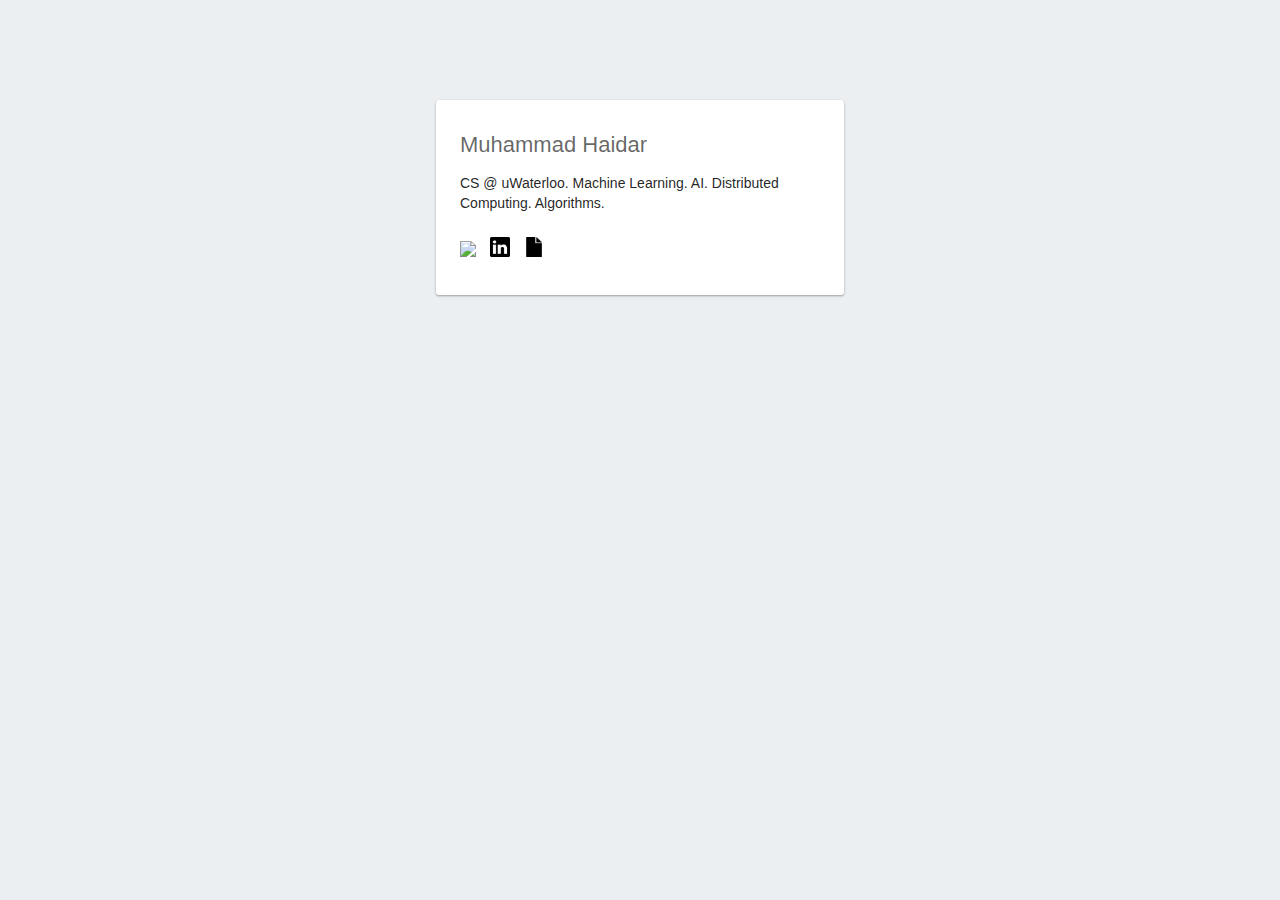
==== public/index.html @ 56cb484d "syntactically optimized css" ====
<!DOCTYPE html>
<html>
  <head>
    <link rel="stylesheet" type="text/css" href="stylesheet/main.css">
    <meta charset="utf-8">
    <meta name="viewport" content="width=device-width, initial-scale=1">
    <title>Muhammad Haidar</title>
  </head>
  <body>
    <div id="frontpage">
      <h1>Muhammad Haidar</h1>
      <p>CS @ uWaterloo. Machine Learning. AI. Distributed Computing. Algorithms.</p>
      <p id="links">
        <a href="http://github.com/distributed-intelligence"><img src="static/github.png"></a>
        <a href="http://linkedin.com/in/muhaidar"><img src="static/linkedin.png"></a>
        <a href="static/resume.pdf"><img src="static/file.png"></a>
        </p>
    </div>
  </body>
</html>
---- public/stylesheet/main.css ----
body { background: #ECEFF1; color: rgba(0,0,0,0.87); 
	font-family: Roboto, Helvetica, Arial, sans-serif; margin: 0; padding: 0; }

#frontpage { background: white; max-width: 360px; margin: 100px auto 16px; 
	padding: 32px 24px; border-radius: 3px; }

#frontpage { box-shadow: 0 1px 3px rgba(0,0,0,0.12), 0 1px 2px rgba(0,0,0,0.24); }

#frontpage h1 { font-size: 22px; font-weight: 300; color: rgba(0,0,0,0.6); margin: 0 0 16px;}

#frontpage p { line-height: 140%; margin: 16px 0 24px; font-size: 14px; }

#links { margin: 16px 0 0 !important; }

#links img { height: 20px; margin: 0 10px 0 0; }

@media (max-width: 600px) {
	body, #frontpage { margin-top: 0; background: white; box-shadow: none; }
    body { border-top: 16px solid #4169e1; }
}
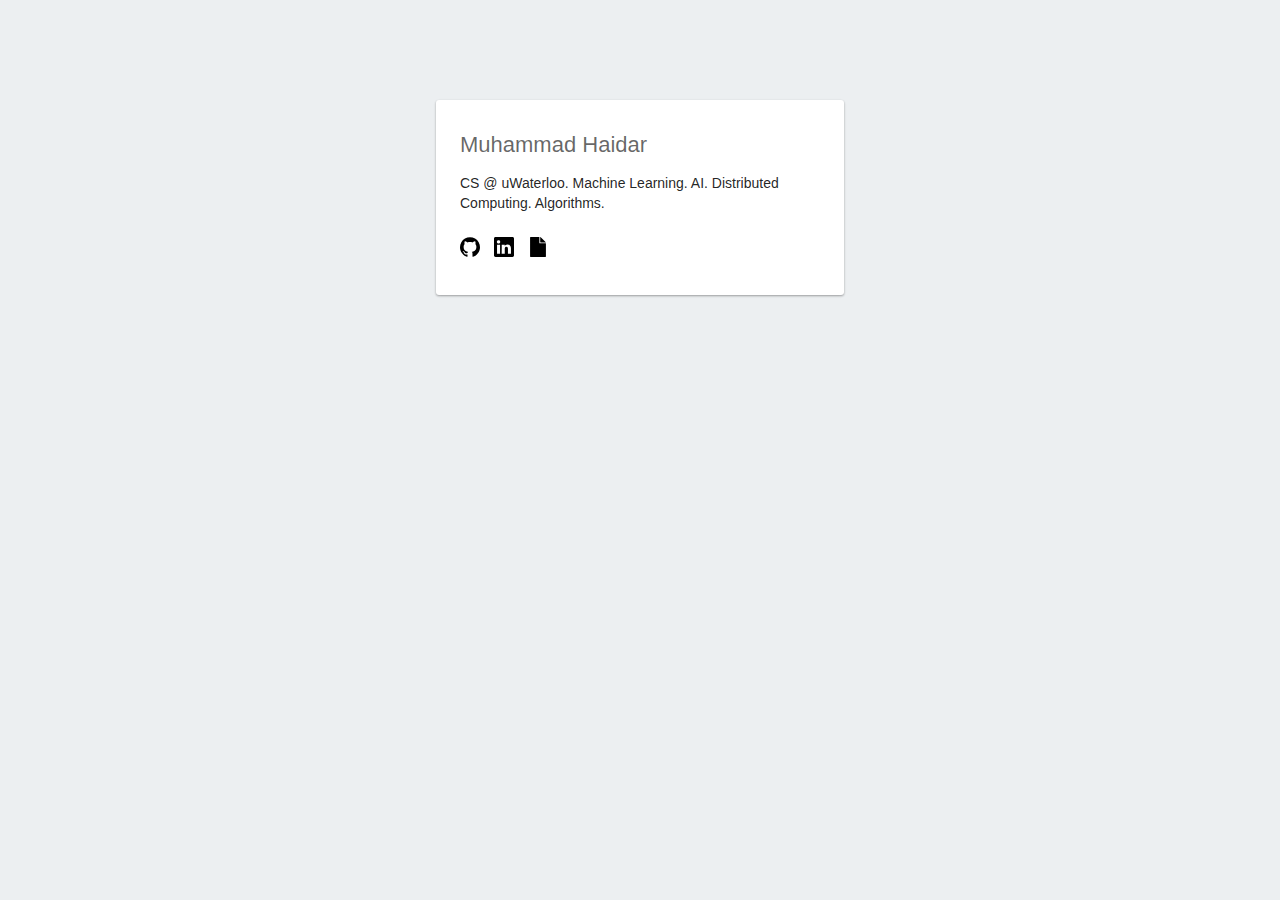
==== commit 79c1c701: "optimized images" ====
--- a/public/index.html
+++ b/public/index.html
@@ -1,7 +1,7 @@
 <!DOCTYPE html>
 <html>
   <head>
-    <link rel="stylesheet" type="text/css" href="stylesheet/main.css">
+    <style> body { color: #202020; } </style>
     <meta charset="utf-8">
     <meta name="viewport" content="width=device-width, initial-scale=1">
     <title>Muhammad Haidar</title>
@@ -11,10 +11,16 @@
       <h1>Muhammad Haidar</h1>
       <p>CS @ uWaterloo. Machine Learning. AI. Distributed Computing. Algorithms.</p>
       <p id="links">
-        <a href="http://github.com/distributed-intelligence"><img src="static/github.png"></a>
-        <a href="http://linkedin.com/in/muhaidar"><img src="static/linkedin.png"></a>
-        <a href="static/resume.pdf"><img src="static/file.png"></a>
+        <a href="http://github.com/distributed-intelligence"><img src="static/github.svg"></a>
+        <a href="http://linkedin.com/in/muhaidar"><img src="static/linkedin.svg"></a>
+        <a href="static/resume.pdf"><img src="static/file.svg"></a>
         </p>
     </div>
+    <style type="text/css">
+      body{background:#eceff1;color:rgba(0,0,0,.87);font-family:Roboto,Helvetica,Arial,sans-serif;margin:0;padding:0}#frontpage{background:#fff;max-width:360px;margin:100px auto 16px;padding:32px 24px;border-radius:3px}#frontpage{box-shadow:0 1px 3px rgba(0,0,0,.12),0 1px 2px rgba(0,0,0,.24)}#frontpage h1{font-size:22px;font-weight:300;color:rgba(0,0,0,.6);margin:0 0 16px}#frontpage p{line-height:140%;margin:16px 0 24px;font-size:14px}#links{margin:16px 0 0!important}#links img{height:20px;margin:0 10px 0 0}@media (max-width:600px){#frontpage,body{margin-top:0;background:#fff;box-shadow:none}body{border-top:16px solid #4169e1}}
+    </style>
+    <link rel="preload" type="text/css" href="stylesheet/main.css" as="style" onload="this.rel='stylesheet'">
+    <noscript><link rel="stylesheet" type="text/css" href="stylesheet/main.css"></noscript>
+    <script>!function(e){"use strict";var t=function(t,n,r){function o(e){if(i.body)return e();setTimeout(function(){o(e)})}function a(){d.addEventListener&&d.removeEventListener("load",a),d.media=r||"all"}var l,i=e.document,d=i.createElement("link");if(n)l=n;else{var s=(i.body||i.getElementsByTagName("head")[0]).childNodes;l=s[s.length-1]}var u=i.styleSheets;d.rel="stylesheet",d.href=t,d.media="only x",o(function(){l.parentNode.insertBefore(d,n?l:l.nextSibling)});var f=function(e){for(var t=d.href,n=u.length;n--;)if(u[n].href===t)return e();setTimeout(function(){f(e)})};return d.addEventListener&&d.addEventListener("load",a),d.onloadcssdefined=f,f(a),d};"undefined"!=typeof exports?exports.loadCSS=t:e.loadCSS=t}("undefined"!=typeof global?global:this),function(e){if(e.loadCSS){var t=loadCSS.relpreload={};if(t.support=function(){try{return e.document.createElement("link").relList.supports("preload")}catch(e){return!1}},t.poly=function(){for(var t=e.document.getElementsByTagName("link"),n=0;n<t.length;n++){var r=t[n];"preload"===r.rel&&"style"===r.getAttribute("as")&&(e.loadCSS(r.href,r,r.getAttribute("media")),r.rel=null)}},!t.support()){t.poly();var n=e.setInterval(t.poly,300);e.addEventListener&&e.addEventListener("load",function(){t.poly(),e.clearInterval(n)}),e.attachEvent&&e.attachEvent("onload",function(){e.clearInterval(n)})}}}(this);</script>
   </body>
 </html>
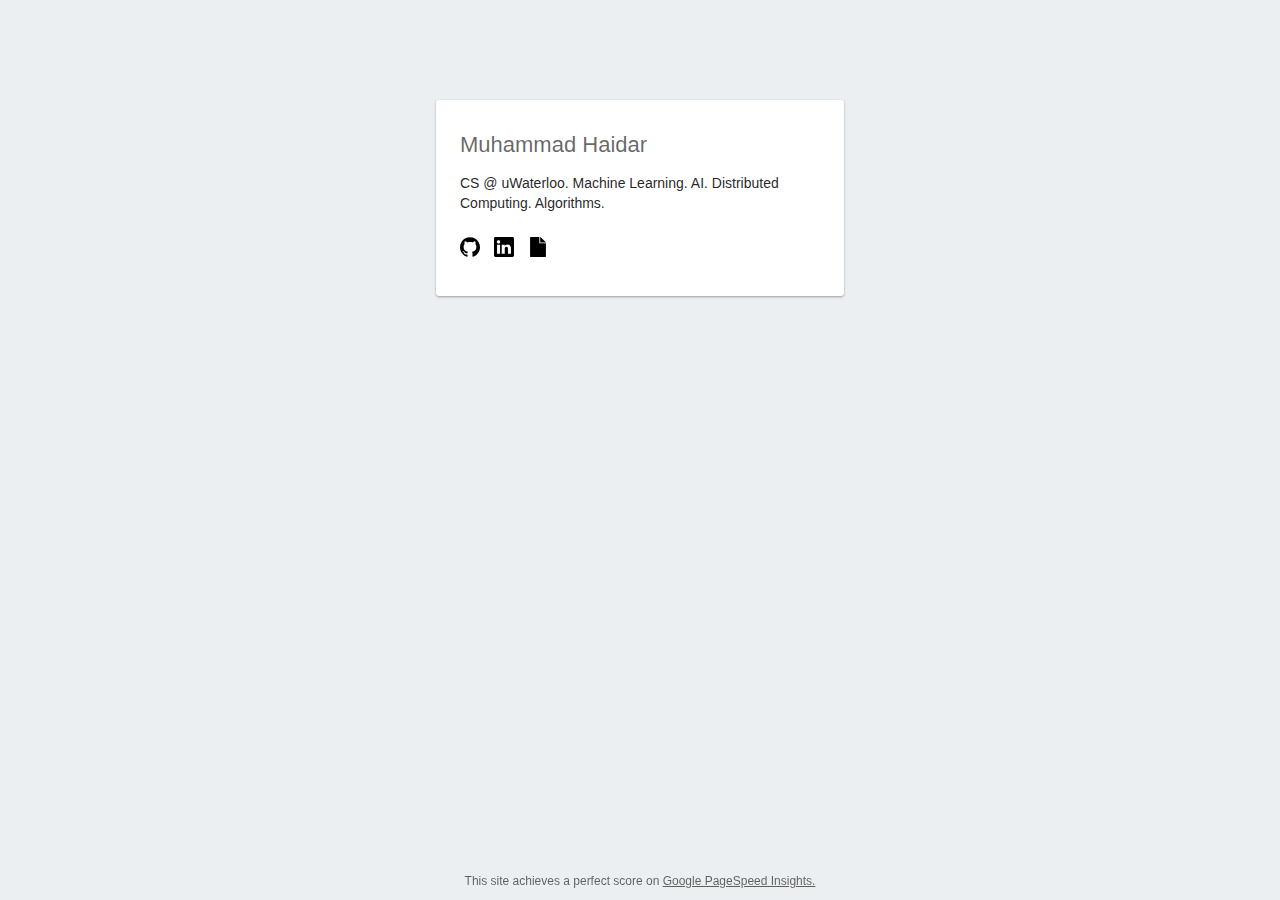
==== commit 1685dd5a: "achieved 100% on google pagespeed insights." ====
--- a/public/index.html
+++ b/public/index.html
@@ -1,7 +1,12 @@
 <!DOCTYPE html>
 <html>
   <head>
-    <style> body { color: #202020; } </style>
+    <style type="text/css">
+      body{background:#eceff1;color:rgba(0,0,0,.87);font-family:Roboto,Helvetica,Arial,sans-serif;margin:0;padding:0}#frontpage{background:#fff;max-width:360px;margin:100px auto 16px;padding:32px 24px;border-radius:3px}#frontpage{box-shadow:0 1px 3px rgba(0,0,0,.12),0 1px 2px rgba(0,0,0,.24)}#frontpage h1{font-size:22px;font-weight:300;color:rgba(0,0,0,.6);margin:0 0 16px}#frontpage p{line-height:140%;margin:16px 0 24px;font-size:14px}#links{margin:16px 0 0!important}#links img{height:20px;margin:0 10px 0 0}#footer{position:fixed;left:0;bottom:0;width:100%;text-align:center}#footer p,a{font-size:12px;color:rgba(0,0,0,.6)!important}@media (max-width:600px){#frontpage,body{margin-top:0;background:#fff;box-shadow:none}body{border-top:16px solid #4169e1}}
+    </style>
+    <link rel="preload" type="text/css" href="stylesheet/main.css" as="style" onload="this.rel='stylesheet'">
+    <noscript><link rel="stylesheet" type="text/css" href="stylesheet/main.css"></noscript>
+    <script>!function(e){"use strict";var t=function(t,n,r){function o(e){if(i.body)return e();setTimeout(function(){o(e)})}function a(){d.addEventListener&&d.removeEventListener("load",a),d.media=r||"all"}var l,i=e.document,d=i.createElement("link");if(n)l=n;else{var s=(i.body||i.getElementsByTagName("head")[0]).childNodes;l=s[s.length-1]}var u=i.styleSheets;d.rel="stylesheet",d.href=t,d.media="only x",o(function(){l.parentNode.insertBefore(d,n?l:l.nextSibling)});var f=function(e){for(var t=d.href,n=u.length;n--;)if(u[n].href===t)return e();setTimeout(function(){f(e)})};return d.addEventListener&&d.addEventListener("load",a),d.onloadcssdefined=f,f(a),d};"undefined"!=typeof exports?exports.loadCSS=t:e.loadCSS=t}("undefined"!=typeof global?global:this),function(e){if(e.loadCSS){var t=loadCSS.relpreload={};if(t.support=function(){try{return e.document.createElement("link").relList.supports("preload")}catch(e){return!1}},t.poly=function(){for(var t=e.document.getElementsByTagName("link"),n=0;n<t.length;n++){var r=t[n];"preload"===r.rel&&"style"===r.getAttribute("as")&&(e.loadCSS(r.href,r,r.getAttribute("media")),r.rel=null)}},!t.support()){t.poly();var n=e.setInterval(t.poly,300);e.addEventListener&&e.addEventListener("load",function(){t.poly(),e.clearInterval(n)}),e.attachEvent&&e.attachEvent("onload",function(){e.clearInterval(n)})}}}(this);</script>
     <meta charset="utf-8">
     <meta name="viewport" content="width=device-width, initial-scale=1">
     <title>Muhammad Haidar</title>
@@ -11,16 +16,18 @@
       <h1>Muhammad Haidar</h1>
       <p>CS @ uWaterloo. Machine Learning. AI. Distributed Computing. Algorithms.</p>
       <p id="links">
-        <a href="http://github.com/distributed-intelligence"><img src="static/github.svg"></a>
-        <a href="http://linkedin.com/in/muhaidar"><img src="static/linkedin.svg"></a>
-        <a href="static/resume.pdf"><img src="static/file.svg"></a>
+        <a href="http://github.com/distributed-intelligence">
+          <img src="static/github.svg" alt="github"></a>
+        <a href="http://linkedin.com/in/muhaidar">
+          <img src="static/linkedin.svg" alt="linkedin"></a>
+        <a href="static/resume.pdf">
+          <img src="static/file.svg" alt="resume"></a>
         </p>
     </div>
-    <style type="text/css">
-      body{background:#eceff1;color:rgba(0,0,0,.87);font-family:Roboto,Helvetica,Arial,sans-serif;margin:0;padding:0}#frontpage{background:#fff;max-width:360px;margin:100px auto 16px;padding:32px 24px;border-radius:3px}#frontpage{box-shadow:0 1px 3px rgba(0,0,0,.12),0 1px 2px rgba(0,0,0,.24)}#frontpage h1{font-size:22px;font-weight:300;color:rgba(0,0,0,.6);margin:0 0 16px}#frontpage p{line-height:140%;margin:16px 0 24px;font-size:14px}#links{margin:16px 0 0!important}#links img{height:20px;margin:0 10px 0 0}@media (max-width:600px){#frontpage,body{margin-top:0;background:#fff;box-shadow:none}body{border-top:16px solid #4169e1}}
-    </style>
-    <link rel="preload" type="text/css" href="stylesheet/main.css" as="style" onload="this.rel='stylesheet'">
-    <noscript><link rel="stylesheet" type="text/css" href="stylesheet/main.css"></noscript>
-    <script>!function(e){"use strict";var t=function(t,n,r){function o(e){if(i.body)return e();setTimeout(function(){o(e)})}function a(){d.addEventListener&&d.removeEventListener("load",a),d.media=r||"all"}var l,i=e.document,d=i.createElement("link");if(n)l=n;else{var s=(i.body||i.getElementsByTagName("head")[0]).childNodes;l=s[s.length-1]}var u=i.styleSheets;d.rel="stylesheet",d.href=t,d.media="only x",o(function(){l.parentNode.insertBefore(d,n?l:l.nextSibling)});var f=function(e){for(var t=d.href,n=u.length;n--;)if(u[n].href===t)return e();setTimeout(function(){f(e)})};return d.addEventListener&&d.addEventListener("load",a),d.onloadcssdefined=f,f(a),d};"undefined"!=typeof exports?exports.loadCSS=t:e.loadCSS=t}("undefined"!=typeof global?global:this),function(e){if(e.loadCSS){var t=loadCSS.relpreload={};if(t.support=function(){try{return e.document.createElement("link").relList.supports("preload")}catch(e){return!1}},t.poly=function(){for(var t=e.document.getElementsByTagName("link"),n=0;n<t.length;n++){var r=t[n];"preload"===r.rel&&"style"===r.getAttribute("as")&&(e.loadCSS(r.href,r,r.getAttribute("media")),r.rel=null)}},!t.support()){t.poly();var n=e.setInterval(t.poly,300);e.addEventListener&&e.addEventListener("load",function(){t.poly(),e.clearInterval(n)}),e.attachEvent&&e.attachEvent("onload",function(){e.clearInterval(n)})}}}(this);</script>
+    <div id="footer">
+      <p>This site achieves a perfect score on 
+      <a href="https://developers.google.com/speed/pagespeed/insights/?url=muhammadhaidar.me">
+      Google PageSpeed Insights.</a></p>
+    </div>
   </body>
 </html>
--- a/public/stylesheet/main.css
+++ b/public/stylesheet/main.css
@@ -14,6 +14,10 @@
 
 #links img { height: 20px; margin: 0 10px 0 0; }
 
+#footer { position: fixed; left: 0; bottom: 0; width: 100%; text-align: center; }
+
+#footer p, a {font-size: 12px; color: rgba(0,0,0,0.6) !important; }
+
 @media (max-width: 600px) {
 	body, #frontpage { margin-top: 0; background: white; box-shadow: none; }
     body { border-top: 16px solid #4169e1; }
--- a/public/stylesheet/main.css
+++ b/public/stylesheet/main.css
@@ -14,6 +14,10 @@
 
 #links img { height: 20px; margin: 0 10px 0 0; }
 
+#footer { position: fixed; left: 0; bottom: 0; width: 100%; text-align: center; }
+
+#footer p, a {font-size: 12px; color: rgba(0,0,0,0.6) !important; }
+
 @media (max-width: 600px) {
 	body, #frontpage { margin-top: 0; background: white; box-shadow: none; }
     body { border-top: 16px solid #4169e1; }
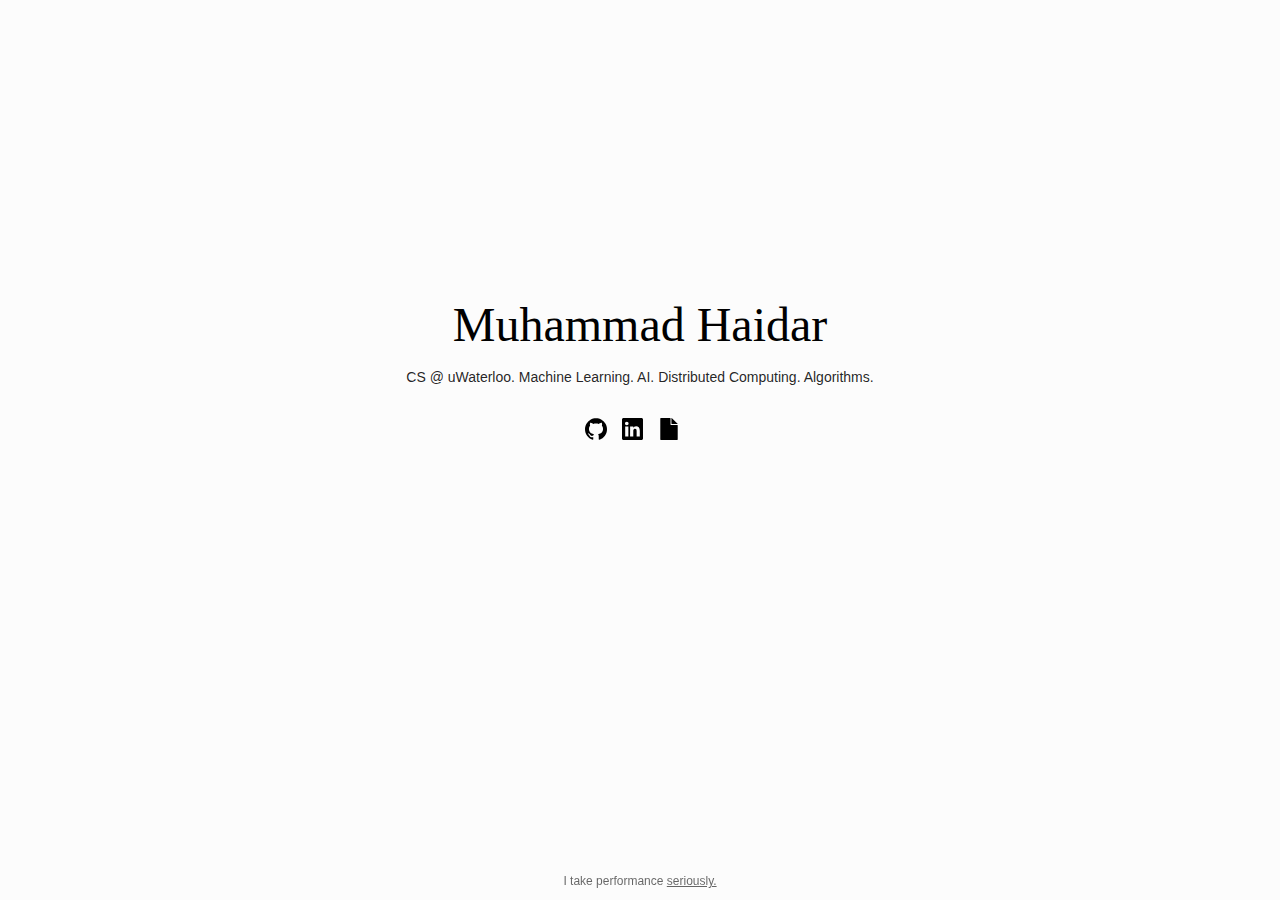
==== commit 39f6a475: "visual overhaul; minified html/css" ====
--- a/public/index.html
+++ b/public/index.html
@@ -1,33 +1 @@
-<!DOCTYPE html>
-<html>
-  <head>
-    <style type="text/css">
-      body{background:#eceff1;color:rgba(0,0,0,.87);font-family:Roboto,Helvetica,Arial,sans-serif;margin:0;padding:0}#frontpage{background:#fff;max-width:360px;margin:100px auto 16px;padding:32px 24px;border-radius:3px}#frontpage{box-shadow:0 1px 3px rgba(0,0,0,.12),0 1px 2px rgba(0,0,0,.24)}#frontpage h1{font-size:22px;font-weight:300;color:rgba(0,0,0,.6);margin:0 0 16px}#frontpage p{line-height:140%;margin:16px 0 24px;font-size:14px}#links{margin:16px 0 0!important}#links img{height:20px;margin:0 10px 0 0}#footer{position:fixed;left:0;bottom:0;width:100%;text-align:center}#footer p,a{font-size:12px;color:rgba(0,0,0,.6)!important}@media (max-width:600px){#frontpage,body{margin-top:0;background:#fff;box-shadow:none}body{border-top:16px solid #4169e1}}
-    </style>
-    <link rel="preload" type="text/css" href="stylesheet/main.css" as="style" onload="this.rel='stylesheet'">
-    <noscript><link rel="stylesheet" type="text/css" href="stylesheet/main.css"></noscript>
-    <script>!function(e){"use strict";var t=function(t,n,r){function o(e){if(i.body)return e();setTimeout(function(){o(e)})}function a(){d.addEventListener&&d.removeEventListener("load",a),d.media=r||"all"}var l,i=e.document,d=i.createElement("link");if(n)l=n;else{var s=(i.body||i.getElementsByTagName("head")[0]).childNodes;l=s[s.length-1]}var u=i.styleSheets;d.rel="stylesheet",d.href=t,d.media="only x",o(function(){l.parentNode.insertBefore(d,n?l:l.nextSibling)});var f=function(e){for(var t=d.href,n=u.length;n--;)if(u[n].href===t)return e();setTimeout(function(){f(e)})};return d.addEventListener&&d.addEventListener("load",a),d.onloadcssdefined=f,f(a),d};"undefined"!=typeof exports?exports.loadCSS=t:e.loadCSS=t}("undefined"!=typeof global?global:this),function(e){if(e.loadCSS){var t=loadCSS.relpreload={};if(t.support=function(){try{return e.document.createElement("link").relList.supports("preload")}catch(e){return!1}},t.poly=function(){for(var t=e.document.getElementsByTagName("link"),n=0;n<t.length;n++){var r=t[n];"preload"===r.rel&&"style"===r.getAttribute("as")&&(e.loadCSS(r.href,r,r.getAttribute("media")),r.rel=null)}},!t.support()){t.poly();var n=e.setInterval(t.poly,300);e.addEventListener&&e.addEventListener("load",function(){t.poly(),e.clearInterval(n)}),e.attachEvent&&e.attachEvent("onload",function(){e.clearInterval(n)})}}}(this);</script>
-    <meta charset="utf-8">
-    <meta name="viewport" content="width=device-width, initial-scale=1">
-    <title>Muhammad Haidar</title>
-  </head>
-  <body>
-    <div id="frontpage">
-      <h1>Muhammad Haidar</h1>
-      <p>CS @ uWaterloo. Machine Learning. AI. Distributed Computing. Algorithms.</p>
-      <p id="links">
-        <a href="http://github.com/distributed-intelligence">
-          <img src="static/github.svg" alt="github"></a>
-        <a href="http://linkedin.com/in/muhaidar">
-          <img src="static/linkedin.svg" alt="linkedin"></a>
-        <a href="static/resume.pdf">
-          <img src="static/file.svg" alt="resume"></a>
-        </p>
-    </div>
-    <div id="footer">
-      <p>This site achieves a perfect score on 
-      <a href="https://developers.google.com/speed/pagespeed/insights/?url=muhammadhaidar.me">
-      Google PageSpeed Insights.</a></p>
-    </div>
-  </body>
-</html>
+<!DOCTYPE html><style>body{background:#fcfcfc;color:rgba(0,0,0,.87);font-family:Roboto,Helvetica,Arial,sans-serif;margin:0;padding:0}#frontpage{max-width:500px;margin:0 auto 16px;padding-top:33vh;border-radius:3px;text-align:center}#frontpage h1{font-family:Helvetica Neue;font-size:48px;font-weight:200;color:rgba(0,0,0)!important;margin:0 0 16px}#frontpage p{line-height:140%;margin:16px 0 24px;font-size:14px;font-weight:300}#links{margin:30px 0 0!important}#links img{height:22px;margin:0 15px 0 0}#footer{position:fixed;left:0;bottom:0;width:100%;text-align:center}#footer p,a{font-size:12px;font-weight:300;color:rgba(0,0,0,.6)!important}</style><link href=stylesheet/main.css rel=preload as=style onload='this.rel="stylesheet"'><noscript><link href=stylesheet/main.css rel=stylesheet></noscript><script>!function(e){"use strict";var t=function(t,n,r){function o(e){if(i.body)return e();setTimeout(function(){o(e)})}function a(){d.addEventListener&&d.removeEventListener("load",a),d.media=r||"all"}var l,i=e.document,d=i.createElement("link");if(n)l=n;else{var s=(i.body||i.getElementsByTagName("head")[0]).childNodes;l=s[s.length-1]}var u=i.styleSheets;d.rel="stylesheet",d.href=t,d.media="only x",o(function(){l.parentNode.insertBefore(d,n?l:l.nextSibling)});var f=function(e){for(var t=d.href,n=u.length;n--;)if(u[n].href===t)return e();setTimeout(function(){f(e)})};return d.addEventListener&&d.addEventListener("load",a),d.onloadcssdefined=f,f(a),d};"undefined"!=typeof exports?exports.loadCSS=t:e.loadCSS=t}("undefined"!=typeof global?global:this),function(e){if(e.loadCSS){var t=loadCSS.relpreload={};if(t.support=function(){try{return e.document.createElement("link").relList.supports("preload")}catch(e){return!1}},t.poly=function(){for(var t=e.document.getElementsByTagName("link"),n=0;n<t.length;n++){var r=t[n];"preload"===r.rel&&"style"===r.getAttribute("as")&&(e.loadCSS(r.href,r,r.getAttribute("media")),r.rel=null)}},!t.support()){t.poly();var n=e.setInterval(t.poly,300);e.addEventListener&&e.addEventListener("load",function(){t.poly(),e.clearInterval(n)}),e.attachEvent&&e.attachEvent("onload",function(){e.clearInterval(n)})}}}(this)</script><meta charset=utf-8><meta content="width=device-width,initial-scale=1"name=viewport><title>Muhammad Haidar</title><div id=frontpage><h1>Muhammad Haidar</h1><p>CS @ uWaterloo. Machine Learning. AI. Distributed Computing. Algorithms.<p id=links><a href=http://github.com/distributed-intelligence><img alt=github src=static/github.svg></a><a href=http://linkedin.com/in/muhaidar><img alt=linkedin src=static/linkedin.svg></a><a href=static/resume.pdf><img alt=resume src=static/file.svg></a></div><div id=footer><p>I take performance <a href="https://developers.google.com/speed/pagespeed/insights/?url=muhammadhaidar.me">seriously.</a></div>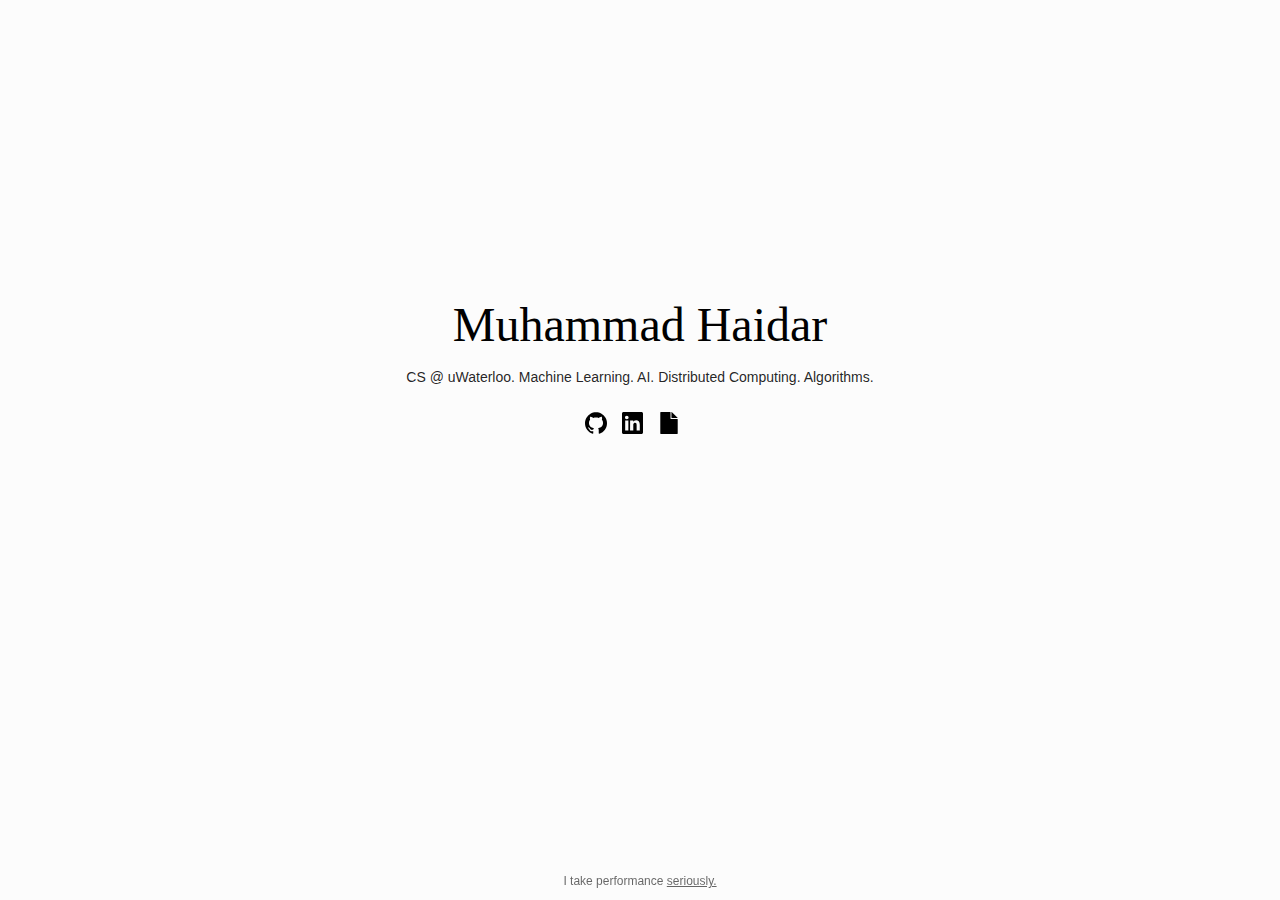
==== commit 27a12e43: "inline CSS; minified html" ====
--- a/public/index.html
+++ b/public/index.html
@@ -1 +1 @@
-<!DOCTYPE html><style>body{background:#fcfcfc;color:rgba(0,0,0,.87);font-family:Roboto,Helvetica,Arial,sans-serif;margin:0;padding:0}#frontpage{max-width:500px;margin:0 auto 16px;padding-top:33vh;border-radius:3px;text-align:center}#frontpage h1{font-family:Helvetica Neue;font-size:48px;font-weight:200;color:rgba(0,0,0)!important;margin:0 0 16px}#frontpage p{line-height:140%;margin:16px 0 24px;font-size:14px;font-weight:300}#links{margin:30px 0 0!important}#links img{height:22px;margin:0 15px 0 0}#footer{position:fixed;left:0;bottom:0;width:100%;text-align:center}#footer p,a{font-size:12px;font-weight:300;color:rgba(0,0,0,.6)!important}</style><link href=stylesheet/main.css rel=preload as=style onload='this.rel="stylesheet"'><noscript><link href=stylesheet/main.css rel=stylesheet></noscript><script>!function(e){"use strict";var t=function(t,n,r){function o(e){if(i.body)return e();setTimeout(function(){o(e)})}function a(){d.addEventListener&&d.removeEventListener("load",a),d.media=r||"all"}var l,i=e.document,d=i.createElement("link");if(n)l=n;else{var s=(i.body||i.getElementsByTagName("head")[0]).childNodes;l=s[s.length-1]}var u=i.styleSheets;d.rel="stylesheet",d.href=t,d.media="only x",o(function(){l.parentNode.insertBefore(d,n?l:l.nextSibling)});var f=function(e){for(var t=d.href,n=u.length;n--;)if(u[n].href===t)return e();setTimeout(function(){f(e)})};return d.addEventListener&&d.addEventListener("load",a),d.onloadcssdefined=f,f(a),d};"undefined"!=typeof exports?exports.loadCSS=t:e.loadCSS=t}("undefined"!=typeof global?global:this),function(e){if(e.loadCSS){var t=loadCSS.relpreload={};if(t.support=function(){try{return e.document.createElement("link").relList.supports("preload")}catch(e){return!1}},t.poly=function(){for(var t=e.document.getElementsByTagName("link"),n=0;n<t.length;n++){var r=t[n];"preload"===r.rel&&"style"===r.getAttribute("as")&&(e.loadCSS(r.href,r,r.getAttribute("media")),r.rel=null)}},!t.support()){t.poly();var n=e.setInterval(t.poly,300);e.addEventListener&&e.addEventListener("load",function(){t.poly(),e.clearInterval(n)}),e.attachEvent&&e.attachEvent("onload",function(){e.clearInterval(n)})}}}(this)</script><meta charset=utf-8><meta content="width=device-width,initial-scale=1"name=viewport><title>Muhammad Haidar</title><div id=frontpage><h1>Muhammad Haidar</h1><p>CS @ uWaterloo. Machine Learning. AI. Distributed Computing. Algorithms.<p id=links><a href=http://github.com/distributed-intelligence><img alt=github src=static/github.svg></a><a href=http://linkedin.com/in/muhaidar><img alt=linkedin src=static/linkedin.svg></a><a href=static/resume.pdf><img alt=resume src=static/file.svg></a></div><div id=footer><p>I take performance <a href="https://developers.google.com/speed/pagespeed/insights/?url=muhammadhaidar.me">seriously.</a></div>+<!DOCTYPE html><meta charset=utf-8><meta content="width=device-width,initial-scale=1"name=viewport><link href=data:, rel=icon><title>Muhammad Haidar</title><body style=background:#fcfcfc;color:rgba(0,0,0,.87);font-family:Roboto,Helvetica,Arial,sans-serif;margin:0;padding:0><div id=frontpage style="max-width:500px;margin:0 auto 16px;padding-top:33vh;border-radius:3px;text-align:center"><h1 style="font-family:Helvetica Neue;font-size:48px;font-weight:200;color:rgba(0,0,0)!important;margin:0 0 16px">Muhammad Haidar</h1><p style="line-height:140%;margin:16px 0 24px;font-size:14px;font-weight:300">CS @ uWaterloo. Machine Learning. AI. Distributed Computing. Algorithms.<p style="margin:16px 0 24px;line-height:140%;font-size:14px;font-weight:300"id=links><a href=http://github.com/distributed-intelligence style=font-size:12px;font-weight:300;color:rgba(0,0,0,.6)!important><img alt=github src=static/github.svg style="height:22px;margin:0 15px 0 0"></a><a href=http://linkedin.com/in/muhaidar style=font-size:12px;font-weight:300;color:rgba(0,0,0,.6)!important><img alt=linkedin src=static/linkedin.svg style="height:22px;margin:0 15px 0 0"></a><a href=static/resume.pdf style=font-size:12px;font-weight:300;color:rgba(0,0,0,.6)!important><img alt=resume src=static/file.svg style="height:22px;margin:0 15px 0 0"></a></div><div id=footer style=position:fixed;left:0;bottom:0;width:100%;text-align:center><p style=font-size:12px;font-weight:300;color:rgba(0,0,0,.6)!important>I take performance <a href="https://developers.google.com/speed/pagespeed/insights/?url=muhammadhaidar.me"style=font-size:12px;font-weight:300;color:rgba(0,0,0,.6)!important>seriously.</a></div>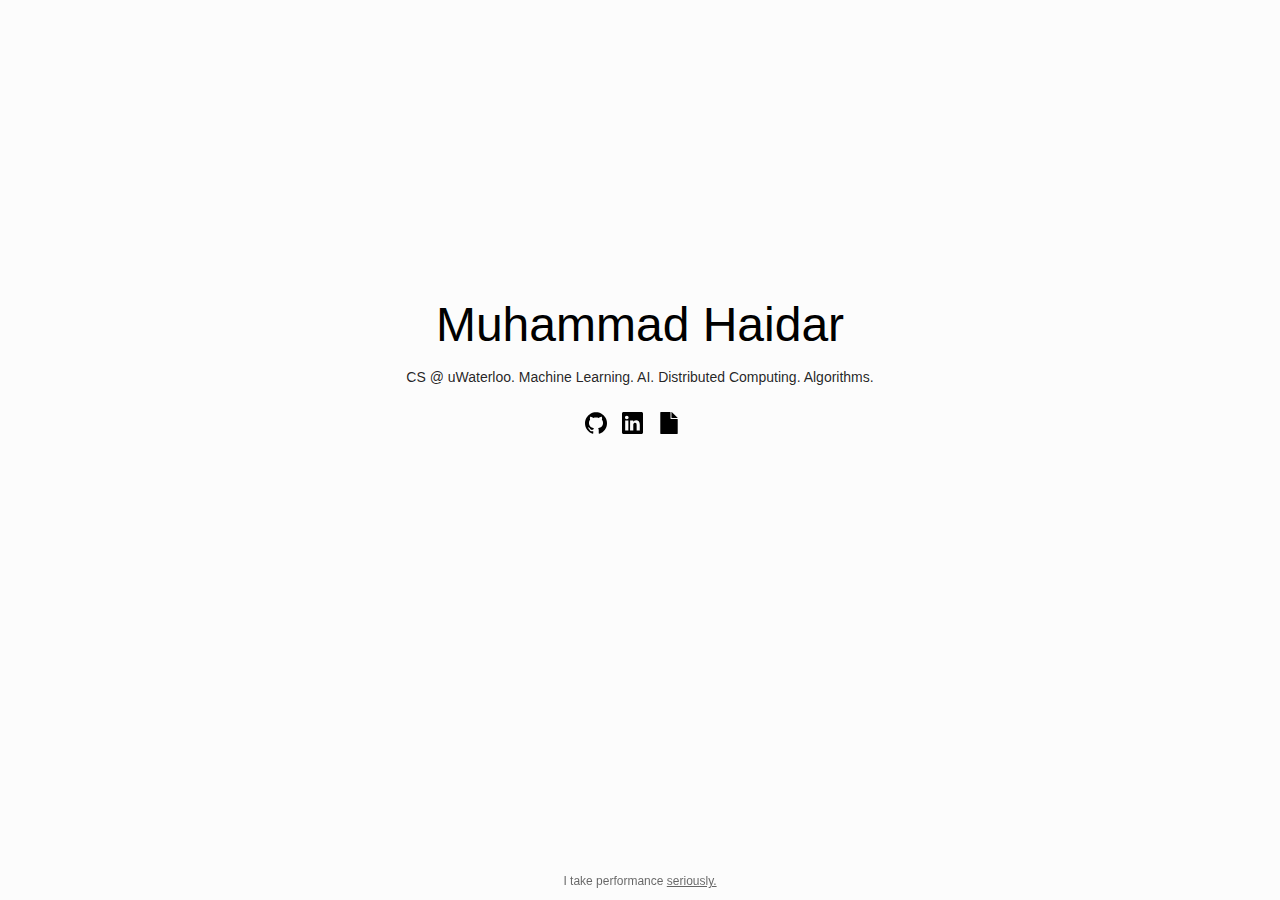
==== commit 99d3953b: "added fallback fonts" ====
--- a/public/index.html
+++ b/public/index.html
@@ -1 +1 @@
-<!DOCTYPE html><meta charset=utf-8><meta content="width=device-width,initial-scale=1"name=viewport><link href=data:, rel=icon><title>Muhammad Haidar</title><body style=background:#fcfcfc;color:rgba(0,0,0,.87);font-family:Roboto,Helvetica,Arial,sans-serif;margin:0;padding:0><div id=frontpage style="max-width:500px;margin:0 auto 16px;padding-top:33vh;border-radius:3px;text-align:center"><h1 style="font-family:Helvetica Neue;font-size:48px;font-weight:200;color:rgba(0,0,0)!important;margin:0 0 16px">Muhammad Haidar</h1><p style="line-height:140%;margin:16px 0 24px;font-size:14px;font-weight:300">CS @ uWaterloo. Machine Learning. AI. Distributed Computing. Algorithms.<p style="margin:16px 0 24px;line-height:140%;font-size:14px;font-weight:300"id=links><a href=http://github.com/distributed-intelligence style=font-size:12px;font-weight:300;color:rgba(0,0,0,.6)!important><img alt=github src=static/github.svg style="height:22px;margin:0 15px 0 0"></a><a href=http://linkedin.com/in/muhaidar style=font-size:12px;font-weight:300;color:rgba(0,0,0,.6)!important><img alt=linkedin src=static/linkedin.svg style="height:22px;margin:0 15px 0 0"></a><a href=static/resume.pdf style=font-size:12px;font-weight:300;color:rgba(0,0,0,.6)!important><img alt=resume src=static/file.svg style="height:22px;margin:0 15px 0 0"></a></div><div id=footer style=position:fixed;left:0;bottom:0;width:100%;text-align:center><p style=font-size:12px;font-weight:300;color:rgba(0,0,0,.6)!important>I take performance <a href="https://developers.google.com/speed/pagespeed/insights/?url=muhammadhaidar.me"style=font-size:12px;font-weight:300;color:rgba(0,0,0,.6)!important>seriously.</a></div>+<!DOCTYPE html><meta charset=utf-8><meta content="width=device-width,initial-scale=1"name=viewport><link href=data:, rel=icon><title>Muhammad Haidar</title><body style=background:#fcfcfc;color:rgba(0,0,0,.87);font-family:Roboto,Helvetica,Arial,sans-serif;margin:0;padding:0><div id=frontpage style="max-width:500px;margin:0 auto 16px;padding-top:33vh;border-radius:3px;text-align:center"><h1 style="font-family:Helvetica Neue,Calibri Light,Roboto,sans-serif;font-size:48px;font-weight:200;color:rgba(0,0,0)!important;margin:0 0 16px">Muhammad Haidar</h1><p style="line-height:140%;margin:16px 0 24px;font-size:14px;font-weight:300">CS @ uWaterloo. Machine Learning. AI. Distributed Computing. Algorithms.<p style="margin:16px 0 24px;line-height:140%;font-size:14px;font-weight:300"id=links><a href=http://github.com/distributed-intelligence style=font-size:12px;font-weight:300;color:rgba(0,0,0,.6)!important><img alt=github src=static/github.svg style="height:22px;margin:0 15px 0 0"></a><a href=http://linkedin.com/in/muhaidar style=font-size:12px;font-weight:300;color:rgba(0,0,0,.6)!important><img alt=linkedin src=static/linkedin.svg style="height:22px;margin:0 15px 0 0"></a><a href=static/resume.pdf style=font-size:12px;font-weight:300;color:rgba(0,0,0,.6)!important><img alt=resume src=static/file.svg style="height:22px;margin:0 15px 0 0"></a></div><div id=footer style=position:fixed;left:0;bottom:0;width:100%;text-align:center><p style=font-size:12px;font-weight:300;color:rgba(0,0,0,.6)!important>I take performance <a href="https://developers.google.com/speed/pagespeed/insights/?url=muhammadhaidar.me"style=font-size:12px;font-weight:300;color:rgba(0,0,0,.6)!important>seriously.</a></div>